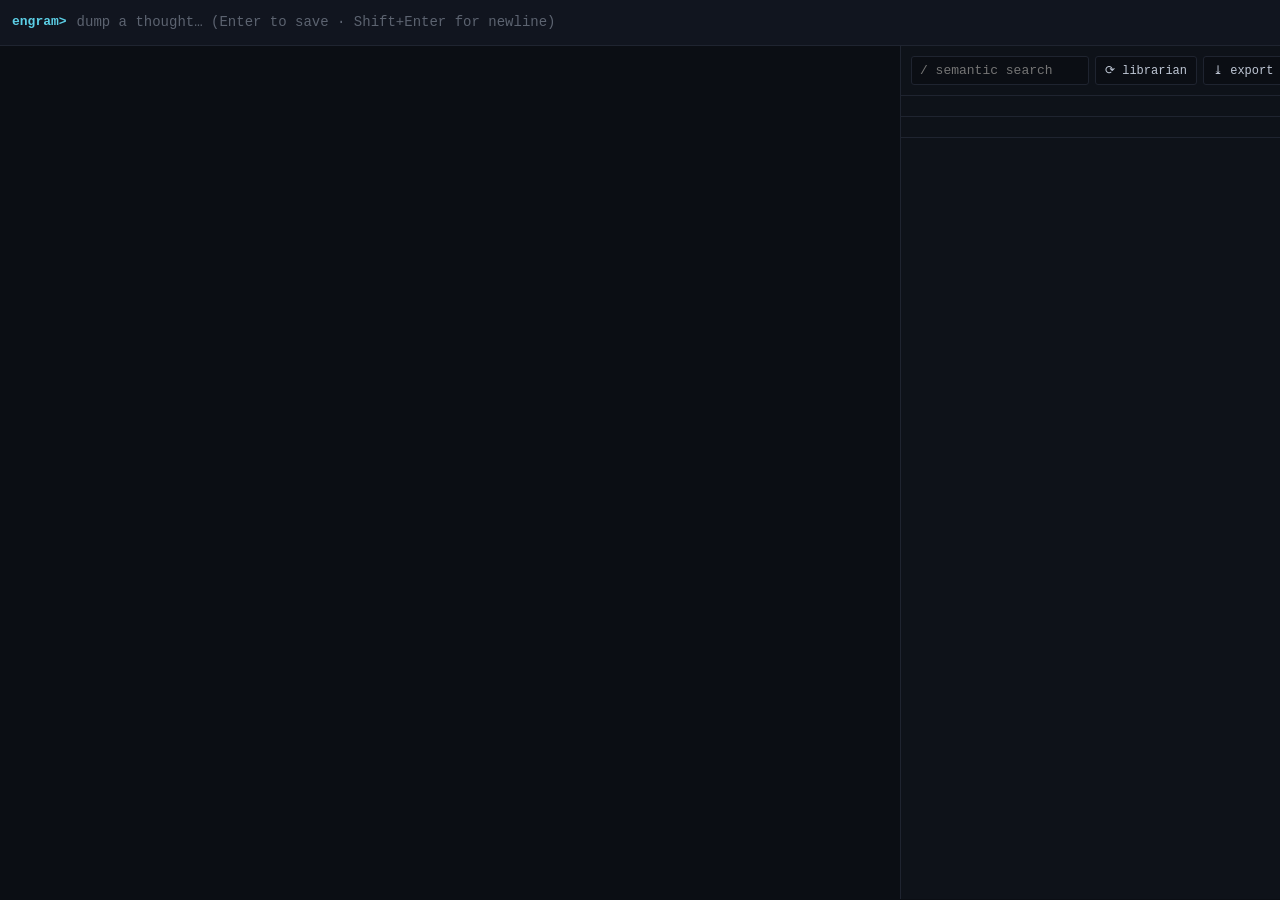
==== src/web/index.html @ fc8d0482 "Testing librarian" ====
<!DOCTYPE html>
<html lang="en">
<head>
  <meta charset="UTF-8" />
  <meta name="viewport" content="width=device-width, initial-scale=1.0" />
  <title>engram</title>
  <link rel="stylesheet" href="styles.css" />
</head>
<body>
  <!-- Capture bar: terminal prompt -->
  <div id="capturebar">
    <span class="prompt">engram&gt;</span>
    <textarea id="capture" rows="1" autocomplete="off" spellcheck="false"
      placeholder="dump a thought… (Enter to save · Shift+Enter for newline)"></textarea>
    <span id="backend" class="backend"></span>
  </div>

  <div id="main">
    <!-- Graph -->
    <div id="graphpane">
      <div id="graph"></div>
      <div id="legend"></div>
      <div id="statusline"></div>
    </div>

    <!-- Sidebar -->
    <div id="sidebar">
      <div id="toolbar">
        <input id="search" type="text" placeholder="/ semantic search" autocomplete="off" spellcheck="false" />
        <button id="btn-librarian" title="Ask Claude to name clusters & suggest links">⟳ librarian</button>
        <button id="btn-export" title="Export all notes to a zip">⤓ export</button>
      </div>

      <div id="searchresults" class="panel hidden"></div>

      <div id="reader" class="panel hidden">
        <div class="reader-head">
          <span id="reader-title"></span>
          <span class="reader-actions">
            <button id="btn-save" title="Save edits">save</button>
            <button id="btn-delete" title="Delete note">del</button>
            <button id="btn-close" title="Close">✕</button>
          </span>
        </div>
        <div id="reader-meta"></div>
        <textarea id="reader-body" spellcheck="false"></textarea>
      </div>

      <div id="suggestions" class="panel"></div>
      <div id="clusters" class="panel"></div>
    </div>
  </div>

  <div id="toast"></div>

  <script src="vendor/force-graph.min.js"></script>
  <script src="app.js"></script>
</body>
</html>
---- src/web/styles.css ----
:root {
  --bg: #0B0E14;
  --bg2: #11151F;
  --panel: #0E1219;
  --line: #1F2430;
  --fg: #BFC7D5;
  --dim: #5C6370;
  --accent: #5CCFE6;
  --accent2: #BAE67E;
  --danger: #FF6666;
  --mono: "Cascadia Mono", "JetBrains Mono", Consolas, "Courier New", monospace;
}

* { box-sizing: border-box; }

html, body {
  margin: 0; height: 100%; width: 100%;
  background: var(--bg); color: var(--fg);
  font-family: var(--mono); font-size: 13px;
  overflow: hidden; user-select: none;
}

/* ---- capture bar ---- */
#capturebar {
  display: flex; align-items: flex-start; gap: 8px;
  padding: 10px 12px; background: var(--bg2);
  border-bottom: 1px solid var(--line);
}
#capturebar .prompt { color: var(--accent); padding-top: 4px; white-space: nowrap; font-weight: bold; }
#capture {
  flex: 1; resize: none; background: transparent; border: none; outline: none;
  color: var(--fg); font-family: var(--mono); font-size: 14px; line-height: 1.5;
  max-height: 160px; overflow-y: auto; user-select: text;
}
#capture::placeholder { color: var(--dim); }
.backend { color: var(--dim); font-size: 11px; padding-top: 4px; white-space: nowrap; }

/* ---- main layout ---- */
#main { display: flex; height: calc(100% - 47px); }
#graphpane { position: relative; flex: 1; min-width: 0; }
#graph { position: absolute; inset: 0; }

#legend {
  position: absolute; top: 10px; left: 10px; max-width: 260px;
  max-height: 40%; overflow-y: auto; pointer-events: auto;
}
#statusline {
  position: absolute; bottom: 8px; left: 12px; right: 12px;
  color: var(--dim); font-size: 11px; pointer-events: none;
}

/* ---- sidebar ---- */
#sidebar {
  width: 380px; flex-shrink: 0; background: var(--panel);
  border-left: 1px solid var(--line); display: flex; flex-direction: column;
  overflow-y: auto;
}
#toolbar { display: flex; gap: 6px; padding: 10px; border-bottom: 1px solid var(--line); }
#search {
  flex: 1; background: var(--bg); border: 1px solid var(--line); border-radius: 3px;
  color: var(--fg); font-family: var(--mono); font-size: 13px; padding: 6px 8px; outline: none;
  user-select: text;
}
#search:focus { border-color: var(--accent); }

button {
  background: var(--bg); color: var(--fg); border: 1px solid var(--line);
  border-radius: 3px; font-family: var(--mono); font-size: 12px; padding: 6px 9px;
  cursor: pointer; white-space: nowrap;
}
button:hover { border-color: var(--accent); color: var(--accent); }

.panel { padding: 10px 12px; border-bottom: 1px solid var(--line); }
.panel.hidden { display: none; }
.panel-title { color: var(--dim); font-size: 11px; text-transform: uppercase; letter-spacing: 1px; margin-bottom: 8px; }

/* ---- reader ---- */
.reader-head { display: flex; justify-content: space-between; align-items: center; margin-bottom: 6px; }
#reader-title { color: var(--accent2); font-weight: bold; overflow: hidden; text-overflow: ellipsis; white-space: nowrap; }
.reader-actions button { padding: 3px 7px; font-size: 11px; }
#btn-delete:hover { border-color: var(--danger); color: var(--danger); }
#reader-meta { color: var(--dim); font-size: 11px; margin-bottom: 8px; }
#reader-body {
  width: 100%; min-height: 220px; resize: vertical; background: var(--bg);
  border: 1px solid var(--line); border-radius: 3px; color: var(--fg);
  font-family: var(--mono); font-size: 13px; line-height: 1.6; padding: 8px; outline: none;
  user-select: text;
}
#reader-body:focus { border-color: var(--accent); }

/* ---- lists ---- */
.row {
  padding: 7px 8px; border: 1px solid var(--line); border-radius: 3px; margin-bottom: 6px;
  cursor: pointer; background: var(--bg);
}
.row:hover { border-color: var(--accent); }
.row .row-title { color: var(--fg); overflow: hidden; text-overflow: ellipsis; white-space: nowrap; }
.row .row-sub { color: var(--dim); font-size: 11px; margin-top: 3px; }
.row .score { color: var(--accent); float: right; font-size: 11px; }

.sug { background: var(--bg); border: 1px solid var(--line); border-radius: 3px; padding: 8px; margin-bottom: 6px; }
.sug .sug-kind { color: var(--accent2); font-size: 11px; text-transform: uppercase; }
.sug .sug-body { margin: 4px 0 7px; }
.sug .sug-actions { display: flex; gap: 6px; }
.sug .sug-actions button { padding: 3px 9px; font-size: 11px; }

.cluster-item { display: flex; align-items: center; gap: 8px; padding: 4px 0; cursor: pointer; }
.cluster-item:hover .cluster-name { color: var(--accent); }
.swatch { width: 11px; height: 11px; border-radius: 2px; flex-shrink: 0; }
.cluster-name { flex: 1; overflow: hidden; text-overflow: ellipsis; white-space: nowrap; }
.cluster-count { color: var(--dim); font-size: 11px; }

/* ---- toast ---- */
#toast {
  position: fixed; bottom: 16px; left: 50%; transform: translateX(-50%);
  background: var(--bg2); border: 1px solid var(--accent); color: var(--fg);
  padding: 8px 14px; border-radius: 4px; font-size: 12px; opacity: 0;
  transition: opacity .2s; pointer-events: none; max-width: 70%;
}
#toast.show { opacity: 1; }

.empty { color: var(--dim); font-size: 12px; font-style: italic; }
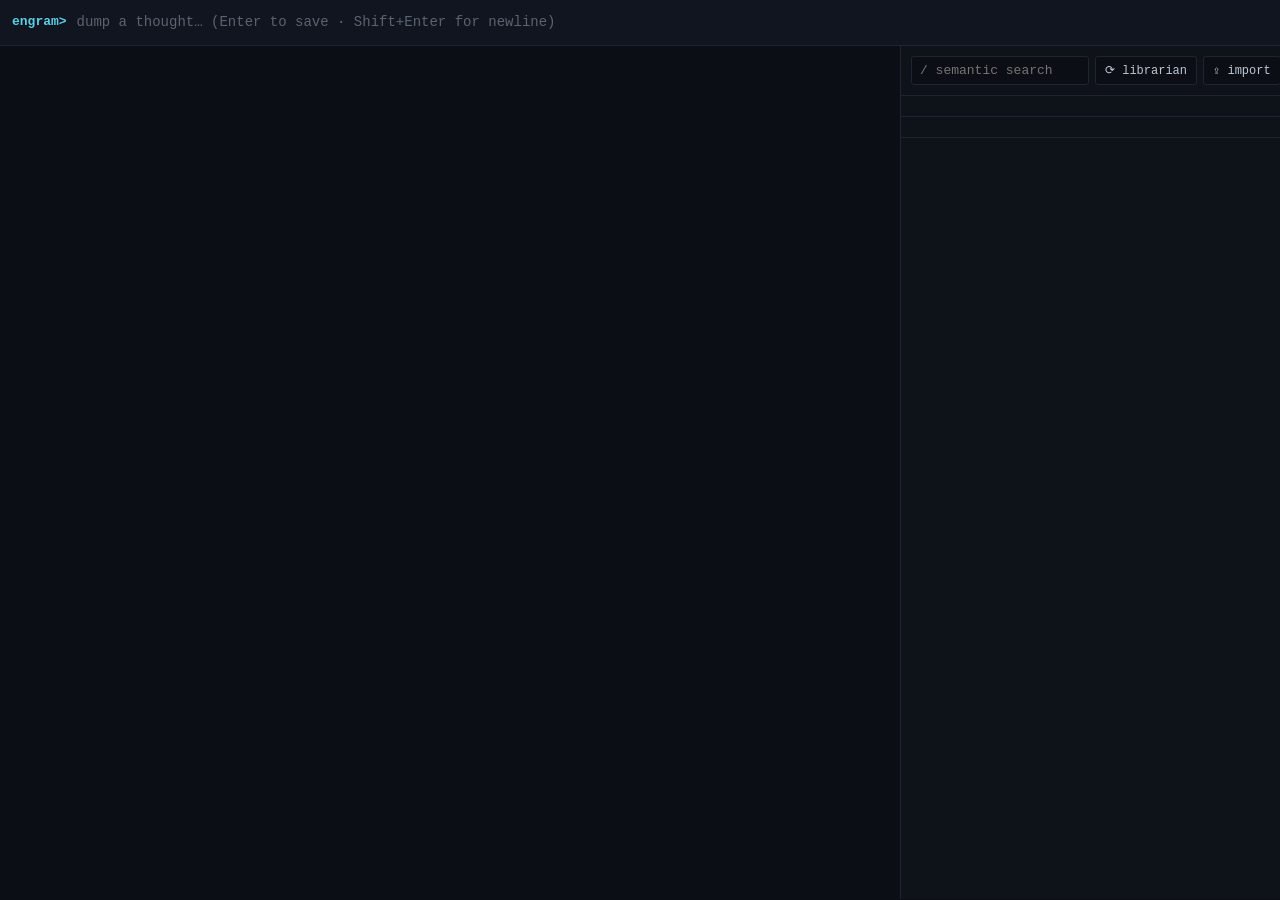
==== commit adea7745: "Importing logic v1" ====
--- a/src/web/index.html
+++ b/src/web/index.html
@@ -28,6 +28,7 @@
       <div id="toolbar">
         <input id="search" type="text" placeholder="/ semantic search" autocomplete="off" spellcheck="false" />
         <button id="btn-librarian" title="Ask Claude to name clusters & suggest links">⟳ librarian</button>
+        <button id="btn-import" title="Import files (md/txt/pdf) — auto-split into notes">⇪ import</button>
         <button id="btn-export" title="Export all notes to a zip">⤓ export</button>
       </div>
 
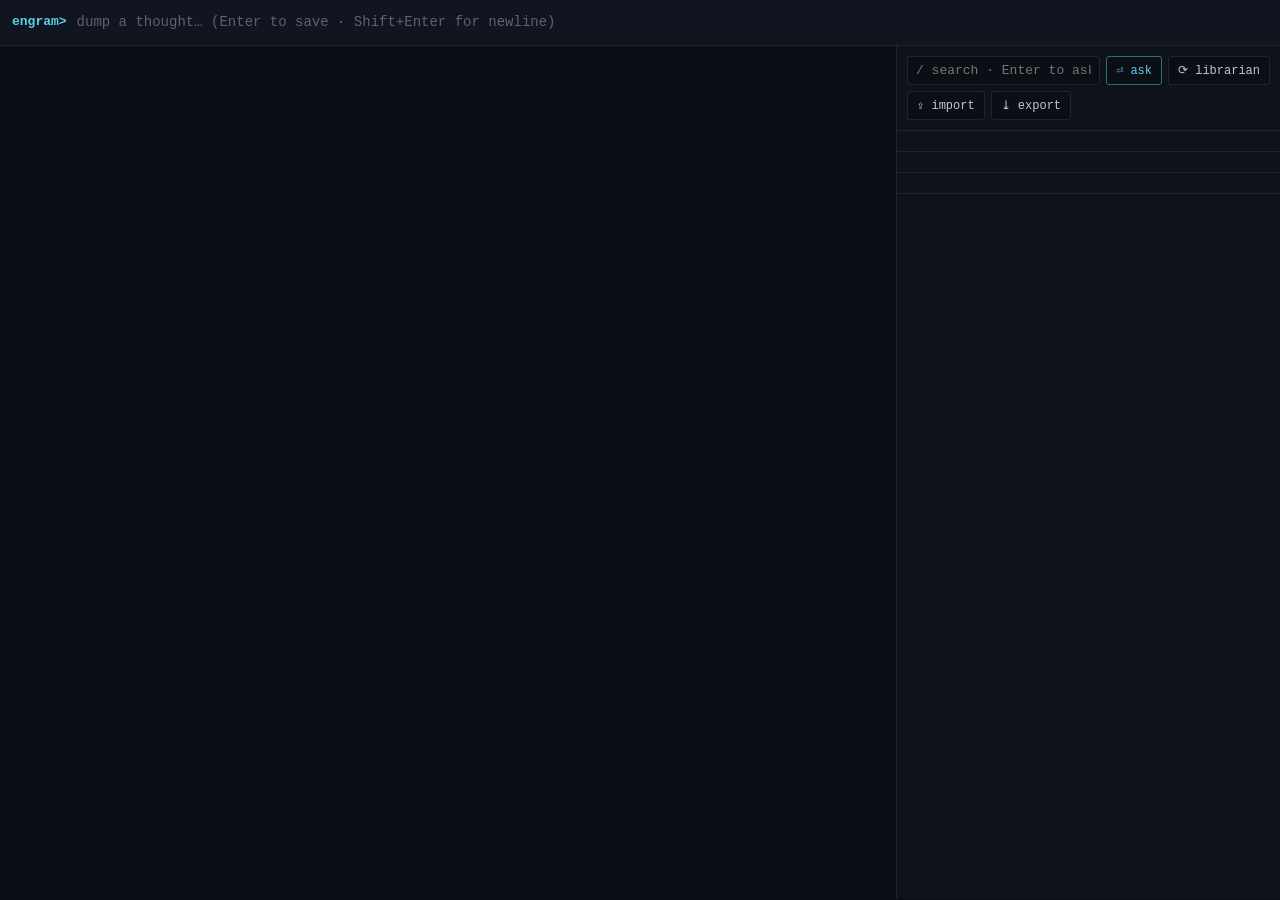
==== commit eb751eed: "TODOs, summaries, markdown" ====
--- a/src/web/index.html
+++ b/src/web/index.html
@@ -26,27 +26,33 @@
     <!-- Sidebar -->
     <div id="sidebar">
       <div id="toolbar">
-        <input id="search" type="text" placeholder="/ semantic search" autocomplete="off" spellcheck="false" />
+        <input id="search" type="text" placeholder="/ search · Enter to ask Claude" autocomplete="off" spellcheck="false" />
+        <button id="btn-ask" title="Ask Claude a question answered from your notes">⏎ ask</button>
         <button id="btn-librarian" title="Ask Claude to name clusters & suggest links">⟳ librarian</button>
         <button id="btn-import" title="Import files (md/txt/pdf) — auto-split into notes">⇪ import</button>
         <button id="btn-export" title="Export all notes to a zip">⤓ export</button>
       </div>
 
+      <div id="answer" class="panel hidden"></div>
+      <div id="clusterview" class="panel hidden"></div>
       <div id="searchresults" class="panel hidden"></div>
 
       <div id="reader" class="panel hidden">
         <div class="reader-head">
           <span id="reader-title"></span>
           <span class="reader-actions">
+            <button id="btn-edit" title="Edit raw markdown">edit</button>
             <button id="btn-save" title="Save edits">save</button>
             <button id="btn-delete" title="Delete note">del</button>
             <button id="btn-close" title="Close">✕</button>
           </span>
         </div>
         <div id="reader-meta"></div>
-        <textarea id="reader-body" spellcheck="false"></textarea>
+        <div id="reader-rendered" class="md"></div>
+        <textarea id="reader-body" class="hidden" spellcheck="false"></textarea>
       </div>
 
+      <div id="todos" class="panel"></div>
       <div id="suggestions" class="panel"></div>
       <div id="clusters" class="panel"></div>
     </div>
@@ -55,6 +61,7 @@
   <div id="toast"></div>
 
   <script src="vendor/force-graph.min.js"></script>
+  <script src="vendor/marked.min.js"></script>
   <script src="app.js"></script>
 </body>
 </html>
--- a/src/web/styles.css
+++ b/src/web/styles.css
@@ -28,12 +28,14 @@
 }
 #capturebar .prompt { color: var(--accent); padding-top: 4px; white-space: nowrap; font-weight: bold; }
 #capture {
-  flex: 1; resize: none; background: transparent; border: none; outline: none;
+  flex: 1 1 0; min-width: 0; resize: none; background: transparent; border: none; outline: none;
   color: var(--fg); font-family: var(--mono); font-size: 14px; line-height: 1.5;
   max-height: 160px; overflow-y: auto; user-select: text;
 }
 #capture::placeholder { color: var(--dim); }
-.backend { color: var(--dim); font-size: 11px; padding-top: 4px; white-space: nowrap; }
+.backend { color: var(--dim); font-size: 11px; padding-top: 4px; white-space: nowrap; flex-shrink: 0; }
+/* on narrow windows, drop the backend label rather than clip the capture bar */
+@media (max-width: 720px) { .backend { display: none; } }
 
 /* ---- main layout ---- */
 #main { display: flex; height: calc(100% - 47px); }
@@ -51,13 +53,14 @@
 
 /* ---- sidebar ---- */
 #sidebar {
-  width: 380px; flex-shrink: 0; background: var(--panel);
+  /* fluid width: scales with the window but stays usable on odd aspect ratios */
+  width: clamp(280px, 30vw, 420px); flex-shrink: 0; background: var(--panel);
   border-left: 1px solid var(--line); display: flex; flex-direction: column;
-  overflow-y: auto;
+  overflow-y: auto; overflow-x: hidden;
 }
-#toolbar { display: flex; gap: 6px; padding: 10px; border-bottom: 1px solid var(--line); }
+#toolbar { display: flex; flex-wrap: wrap; gap: 6px; padding: 10px; border-bottom: 1px solid var(--line); }
 #search {
-  flex: 1; background: var(--bg); border: 1px solid var(--line); border-radius: 3px;
+  flex: 1 1 120px; min-width: 0; background: var(--bg); border: 1px solid var(--line); border-radius: 3px;
   color: var(--fg); font-family: var(--mono); font-size: 13px; padding: 6px 8px; outline: none;
   user-select: text;
 }
@@ -69,6 +72,8 @@
   cursor: pointer; white-space: nowrap;
 }
 button:hover { border-color: var(--accent); color: var(--accent); }
+#btn-ask { border-color: #2a6f7d; color: var(--accent); }
+#btn-ask:hover { background: #11242a; }
 
 .panel { padding: 10px 12px; border-bottom: 1px solid var(--line); }
 .panel.hidden { display: none; }
@@ -88,6 +93,28 @@
 }
 #reader-body:focus { border-color: var(--accent); }
 
+/* rendered markdown view */
+.md {
+  background: var(--bg); border: 1px solid var(--line); border-radius: 3px;
+  padding: 10px 12px; min-height: 120px; max-height: 50vh; overflow-y: auto;
+  color: var(--fg); line-height: 1.6; font-size: 13px; user-select: text;
+}
+.md.hidden { display: none; }
+.md h1, .md h2, .md h3, .md h4 { color: var(--accent2); margin: 0.6em 0 0.3em; line-height: 1.3; }
+.md h1 { font-size: 1.4em; } .md h2 { font-size: 1.25em; } .md h3 { font-size: 1.1em; }
+.md p { margin: 0.5em 0; }
+.md ul, .md ol { padding-left: 1.4em; margin: 0.4em 0; }
+.md li { margin: 0.15em 0; }
+.md code { background: #11151F; padding: 1px 5px; border-radius: 3px; color: var(--accent); font-size: 0.95em; }
+.md pre { background: #11151F; padding: 8px 10px; border-radius: 4px; overflow-x: auto; }
+.md pre code { background: none; padding: 0; color: var(--fg); }
+.md a { color: var(--accent); }
+.md blockquote { border-left: 2px solid var(--line); margin: 0.5em 0; padding-left: 10px; color: var(--dim); }
+.md hr { border: none; border-top: 1px solid var(--line); margin: 0.8em 0; }
+.md table { border-collapse: collapse; margin: 0.5em 0; }
+.md th, .md td { border: 1px solid var(--line); padding: 4px 8px; }
+.md input[type="checkbox"] { accent-color: var(--accent); }
+
 /* ---- lists ---- */
 .row {
   padding: 7px 8px; border: 1px solid var(--line); border-radius: 3px; margin-bottom: 6px;
@@ -103,6 +130,25 @@
 .sug .sug-body { margin: 4px 0 7px; }
 .sug .sug-actions { display: flex; gap: 6px; }
 .sug .sug-actions button { padding: 3px 9px; font-size: 11px; }
+
+.mini-link { float: right; color: var(--accent); font-size: 11px; cursor: pointer; font-weight: normal; text-transform: none; letter-spacing: 0; }
+.mini-link:hover { text-decoration: underline; }
+
+/* ---- todos ---- */
+.todo-group { display: flex; align-items: center; gap: 7px; color: var(--dim); font-size: 11px; text-transform: uppercase; letter-spacing: 1px; margin: 10px 0 5px; }
+.todo { display: flex; align-items: flex-start; gap: 8px; padding: 4px 2px; cursor: default; }
+.todo input[type="checkbox"] { margin-top: 2px; accent-color: var(--accent); cursor: pointer; flex-shrink: 0; }
+.todo-text { flex: 1; line-height: 1.45; user-select: text; }
+.todo.done .todo-text { color: var(--dim); text-decoration: line-through; }
+.todo-src { color: var(--dim); cursor: pointer; flex-shrink: 0; }
+.todo-src:hover { color: var(--accent); }
+
+/* ---- cluster detail ---- */
+.cv-head { display: flex; align-items: center; gap: 8px; margin-bottom: 8px; }
+.cv-name { color: var(--accent2); font-weight: bold; flex: 1; }
+.cv-summary { color: var(--fg); line-height: 1.6; margin-bottom: 10px; user-select: text; }
+.cv-notes-title { color: var(--dim); font-size: 11px; text-transform: uppercase; letter-spacing: 1px; margin-bottom: 6px; }
+.cv-note { padding: 5px 8px; }
 
 .cluster-item { display: flex; align-items: center; gap: 8px; padding: 4px 0; cursor: pointer; }
 .cluster-item:hover .cluster-name { color: var(--accent); }
@@ -120,3 +166,18 @@
 #toast.show { opacity: 1; }
 
 .empty { color: var(--dim); font-size: 12px; font-style: italic; }
+
+/* ---- ask / RAG answer ---- */
+#answer { background: #0C111A; }
+.thinking { color: var(--accent); font-size: 12px; }
+.thinking::after { content: "▋"; animation: blink 1s steps(2) infinite; }
+@keyframes blink { 50% { opacity: 0; } }
+.ask-q { color: var(--accent2); margin-bottom: 8px; }
+.ask-q::before { content: "? "; color: var(--dim); }
+.ask-a { color: var(--fg); line-height: 1.6; white-space: pre-wrap; user-select: text; }
+.cite { color: var(--accent); cursor: pointer; text-decoration: none; }
+.cite:hover { text-decoration: underline; }
+.ask-src-title { color: var(--dim); font-size: 11px; text-transform: uppercase; letter-spacing: 1px; margin: 10px 0 6px; }
+.ask-src { display: flex; align-items: center; gap: 8px; padding: 4px 0; cursor: pointer; }
+.ask-src:hover .ask-src-name { color: var(--accent); }
+.ask-src-name { flex: 1; overflow: hidden; text-overflow: ellipsis; white-space: nowrap; }
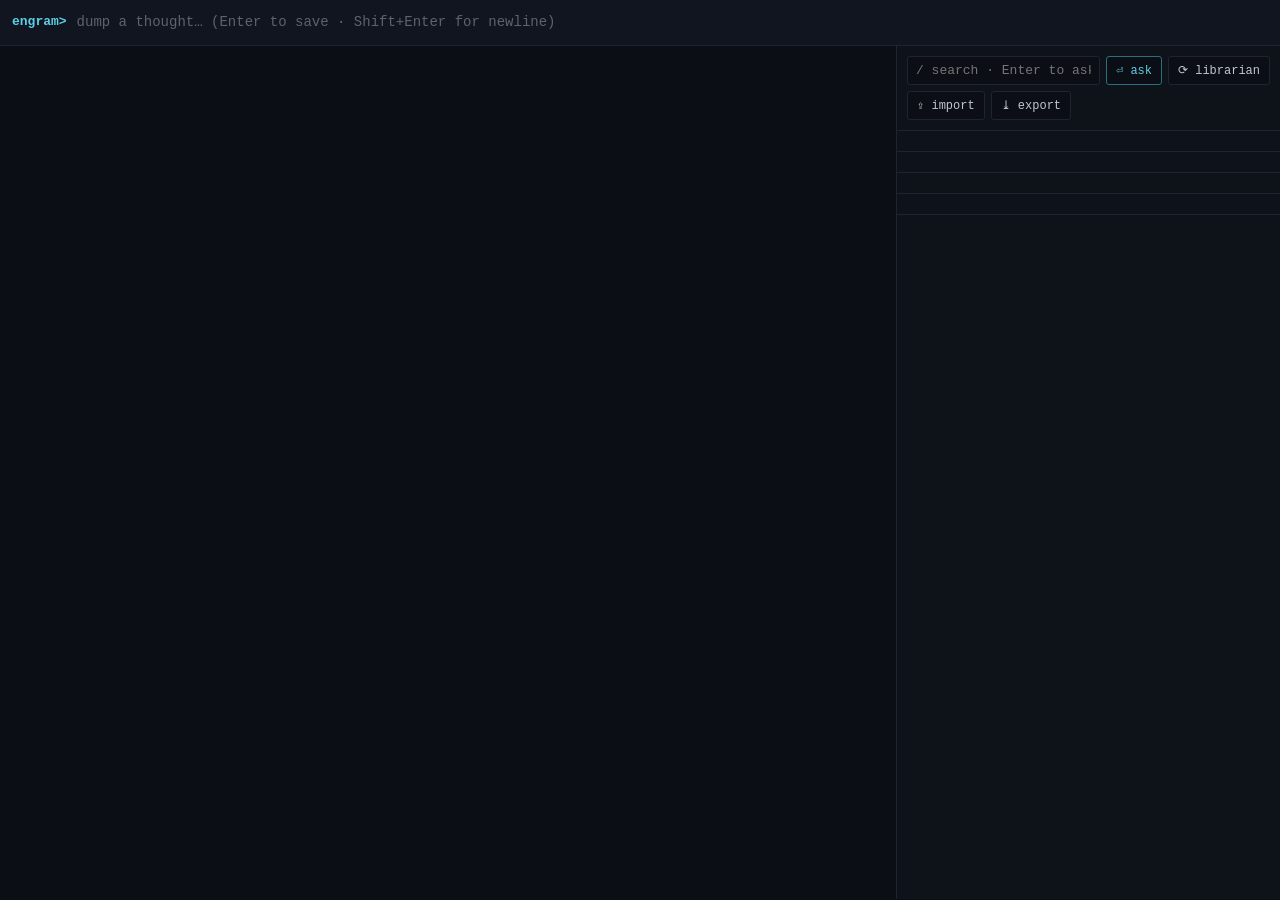
==== commit 0c87f30c: "flashcards UX power user tags encryption and sync" ====
--- a/src/web/index.html
+++ b/src/web/index.html
@@ -20,6 +20,7 @@
     <div id="graphpane">
       <div id="graph"></div>
       <div id="legend"></div>
+      <div id="filterbar" class="hidden"></div>
       <div id="statusline"></div>
     </div>
 
@@ -52,6 +53,7 @@
         <textarea id="reader-body" class="hidden" spellcheck="false"></textarea>
       </div>
 
+      <div id="review" class="panel"></div>
       <div id="todos" class="panel"></div>
       <div id="suggestions" class="panel"></div>
       <div id="clusters" class="panel"></div>
@@ -60,6 +62,24 @@
 
   <div id="toast"></div>
 
+  <!-- Command palette (Ctrl+K) -->
+  <div id="palette" class="overlay hidden">
+    <div class="palette-box">
+      <input id="palette-input" type="text" autocomplete="off" spellcheck="false"
+        placeholder="jump to a note or run a command…" />
+      <div id="palette-list"></div>
+    </div>
+  </div>
+
+  <!-- Quiz overlay -->
+  <div id="quiz" class="overlay hidden">
+    <div class="quiz-box">
+      <div id="quiz-head"></div>
+      <div id="quiz-card"></div>
+      <div id="quiz-actions"></div>
+    </div>
+  </div>
+
   <script src="vendor/force-graph.min.js"></script>
   <script src="vendor/marked.min.js"></script>
   <script src="app.js"></script>
--- a/src/web/styles.css
+++ b/src/web/styles.css
@@ -150,6 +150,14 @@
 .cv-notes-title { color: var(--dim); font-size: 11px; text-transform: uppercase; letter-spacing: 1px; margin-bottom: 6px; }
 .cv-note { padding: 5px 8px; }
 
+/* ---- resurface (spaced repetition) ---- */
+.rev { border: 1px solid var(--line); border-radius: 3px; padding: 8px; margin-bottom: 6px; background: var(--bg); }
+.rev-title { color: var(--fg); cursor: pointer; overflow: hidden; text-overflow: ellipsis; white-space: nowrap; }
+.rev-title:hover { color: var(--accent); }
+.rev-actions { display: flex; gap: 6px; margin-top: 7px; }
+.rev-actions button { padding: 3px 10px; font-size: 11px; }
+.rev-actions button[data-g="good"]:hover { border-color: var(--accent2); color: var(--accent2); }
+
 .cluster-item { display: flex; align-items: center; gap: 8px; padding: 4px 0; cursor: pointer; }
 .cluster-item:hover .cluster-name { color: var(--accent); }
 .swatch { width: 11px; height: 11px; border-radius: 2px; flex-shrink: 0; }
@@ -166,6 +174,53 @@
 #toast.show { opacity: 1; }
 
 .empty { color: var(--dim); font-size: 12px; font-style: italic; }
+
+/* ---- filter bar ---- */
+#filterbar {
+  position: absolute; top: 10px; right: 12px; background: var(--bg2);
+  border: 1px solid var(--accent); border-radius: 4px; padding: 5px 10px;
+  font-size: 11px; color: var(--fg); display: flex; gap: 8px; align-items: center;
+}
+#filterbar.hidden { display: none; }
+
+/* ---- overlays (palette + quiz) ---- */
+.overlay {
+  position: fixed; inset: 0; background: rgba(5,7,11,0.6); backdrop-filter: blur(2px);
+  display: flex; justify-content: center; align-items: flex-start; z-index: 50;
+}
+.overlay.hidden { display: none; }
+
+.palette-box {
+  margin-top: 12vh; width: min(620px, 86vw); background: var(--bg2);
+  border: 1px solid var(--accent); border-radius: 6px; overflow: hidden;
+  box-shadow: 0 18px 50px rgba(0,0,0,0.55);
+}
+#palette-input {
+  width: 100%; background: transparent; border: none; outline: none; color: var(--fg);
+  font-family: var(--mono); font-size: 15px; padding: 13px 15px;
+  border-bottom: 1px solid var(--line); user-select: text;
+}
+#palette-list { max-height: 50vh; overflow-y: auto; }
+.pal-item { display: flex; align-items: center; gap: 9px; padding: 8px 14px; cursor: pointer; }
+.pal-item.sel, .pal-item:hover { background: #182030; }
+.pal-dot { width: 9px; height: 9px; border-radius: 50%; flex-shrink: 0; }
+.pal-label { flex: 1; overflow: hidden; text-overflow: ellipsis; white-space: nowrap; }
+.pal-hint { color: var(--dim); font-size: 10px; text-transform: uppercase; letter-spacing: 1px; }
+
+/* ---- quiz ---- */
+.quiz-box {
+  margin-top: 10vh; width: min(620px, 88vw); background: var(--bg2);
+  border: 1px solid var(--line); border-radius: 6px; padding: 18px 20px;
+  box-shadow: 0 18px 50px rgba(0,0,0,0.55);
+}
+#quiz-head { color: var(--dim); font-size: 11px; text-transform: uppercase; letter-spacing: 1px; margin-bottom: 14px; }
+#quiz-card { min-height: 120px; user-select: text; }
+.quiz-q { color: var(--accent2); font-size: 16px; line-height: 1.5; }
+.quiz-a { color: var(--fg); font-size: 14px; line-height: 1.6; margin-top: 14px; padding-top: 14px; border-top: 1px solid var(--line); }
+.quiz-pick { display: flex; align-items: center; gap: 9px; padding: 8px; border: 1px solid var(--line); border-radius: 4px; margin-bottom: 6px; cursor: pointer; }
+.quiz-pick:hover { border-color: var(--accent); }
+#quiz-actions { display: flex; gap: 8px; margin-top: 18px; }
+#quiz-actions button { padding: 7px 16px; }
 
 /* ---- ask / RAG answer ---- */
 #answer { background: #0C111A; }
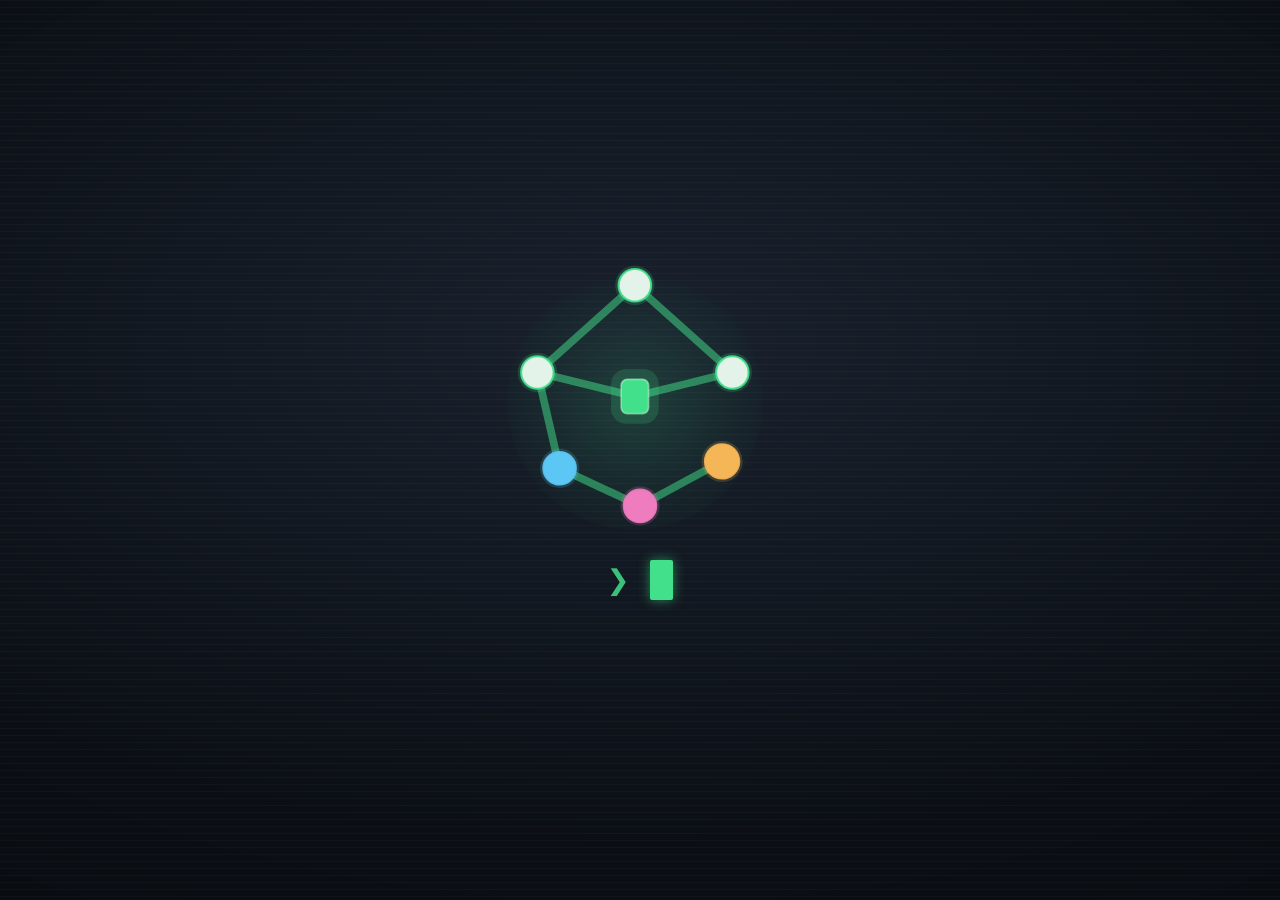
==== commit 2f6a8c93: "branding and graph behaviour" ====
--- a/src/web/index.html
+++ b/src/web/index.html
@@ -7,6 +7,9 @@
   <link rel="stylesheet" href="styles.css" />
 </head>
 <body>
+  <!-- Animated brand splash; loads over the app and lifts when ready -->
+  <iframe id="splash-frame" src="splash.html" title="loading engram"></iframe>
+
   <!-- Capture bar: terminal prompt -->
   <div id="capturebar">
     <span class="prompt">engram&gt;</span>
@@ -21,6 +24,7 @@
       <div id="graph"></div>
       <div id="legend"></div>
       <div id="filterbar" class="hidden"></div>
+      <button id="btn-reset-view" title="Reset / fit the graph in view (or press F)">⊹ fit view</button>
       <div id="statusline"></div>
     </div>
 
--- a/src/web/styles.css
+++ b/src/web/styles.css
@@ -1,13 +1,14 @@
 :root {
-  --bg: #0B0E14;
-  --bg2: #11151F;
-  --panel: #0E1219;
-  --line: #1F2430;
-  --fg: #BFC7D5;
-  --dim: #5C6370;
-  --accent: #5CCFE6;
-  --accent2: #BAE67E;
-  --danger: #FF6666;
+  /* engram brand palette */
+  --bg: #0B0F15;
+  --bg2: #121822;
+  --panel: #0E141C;
+  --line: #19212D;
+  --fg: #C7D0DC;
+  --dim: #5C6675;
+  --accent: #43E08B;       /* brand green */
+  --accent2: #5CC7F5;      /* brand cyan */
+  --danger: #F07CC0;       /* brand magenta (destructive accents) */
   --mono: "Cascadia Mono", "JetBrains Mono", Consolas, "Courier New", monospace;
 }
 
@@ -72,8 +73,8 @@
   cursor: pointer; white-space: nowrap;
 }
 button:hover { border-color: var(--accent); color: var(--accent); }
-#btn-ask { border-color: #2a6f7d; color: var(--accent); }
-#btn-ask:hover { background: #11242a; }
+#btn-ask { border-color: #2E7D55; color: var(--accent); }
+#btn-ask:hover { background: #102A1E; }
 
 .panel { padding: 10px 12px; border-bottom: 1px solid var(--line); }
 .panel.hidden { display: none; }
@@ -105,8 +106,8 @@
 .md p { margin: 0.5em 0; }
 .md ul, .md ol { padding-left: 1.4em; margin: 0.4em 0; }
 .md li { margin: 0.15em 0; }
-.md code { background: #11151F; padding: 1px 5px; border-radius: 3px; color: var(--accent); font-size: 0.95em; }
-.md pre { background: #11151F; padding: 8px 10px; border-radius: 4px; overflow-x: auto; }
+.md code { background: #19212D; padding: 1px 5px; border-radius: 3px; color: var(--accent); font-size: 0.95em; }
+.md pre { background: #19212D; padding: 8px 10px; border-radius: 4px; overflow-x: auto; }
 .md pre code { background: none; padding: 0; color: var(--fg); }
 .md a { color: var(--accent); }
 .md blockquote { border-left: 2px solid var(--line); margin: 0.5em 0; padding-left: 10px; color: var(--dim); }
@@ -175,6 +176,20 @@
 
 .empty { color: var(--dim); font-size: 12px; font-style: italic; }
 
+/* ---- splash overlay ---- */
+#splash-frame {
+  position: fixed; inset: 0; width: 100%; height: 100%; border: 0;
+  z-index: 1000; background: var(--bg); transition: opacity 0.45s ease;
+}
+#splash-frame.gone { opacity: 0; pointer-events: none; }
+
+/* ---- reset view button ---- */
+#btn-reset-view {
+  position: absolute; bottom: 28px; right: 12px; font-size: 11px;
+  background: var(--bg2); border-color: var(--line); opacity: 0.85;
+}
+#btn-reset-view:hover { opacity: 1; }
+
 /* ---- filter bar ---- */
 #filterbar {
   position: absolute; top: 10px; right: 12px; background: var(--bg2);
@@ -202,7 +217,7 @@
 }
 #palette-list { max-height: 50vh; overflow-y: auto; }
 .pal-item { display: flex; align-items: center; gap: 9px; padding: 8px 14px; cursor: pointer; }
-.pal-item.sel, .pal-item:hover { background: #182030; }
+.pal-item.sel, .pal-item:hover { background: #1A2330; }
 .pal-dot { width: 9px; height: 9px; border-radius: 50%; flex-shrink: 0; }
 .pal-label { flex: 1; overflow: hidden; text-overflow: ellipsis; white-space: nowrap; }
 .pal-hint { color: var(--dim); font-size: 10px; text-transform: uppercase; letter-spacing: 1px; }
@@ -223,7 +238,7 @@
 #quiz-actions button { padding: 7px 16px; }
 
 /* ---- ask / RAG answer ---- */
-#answer { background: #0C111A; }
+#answer { background: #0C1118; }
 .thinking { color: var(--accent); font-size: 12px; }
 .thinking::after { content: "▋"; animation: blink 1s steps(2) infinite; }
 @keyframes blink { 50% { opacity: 0; } }
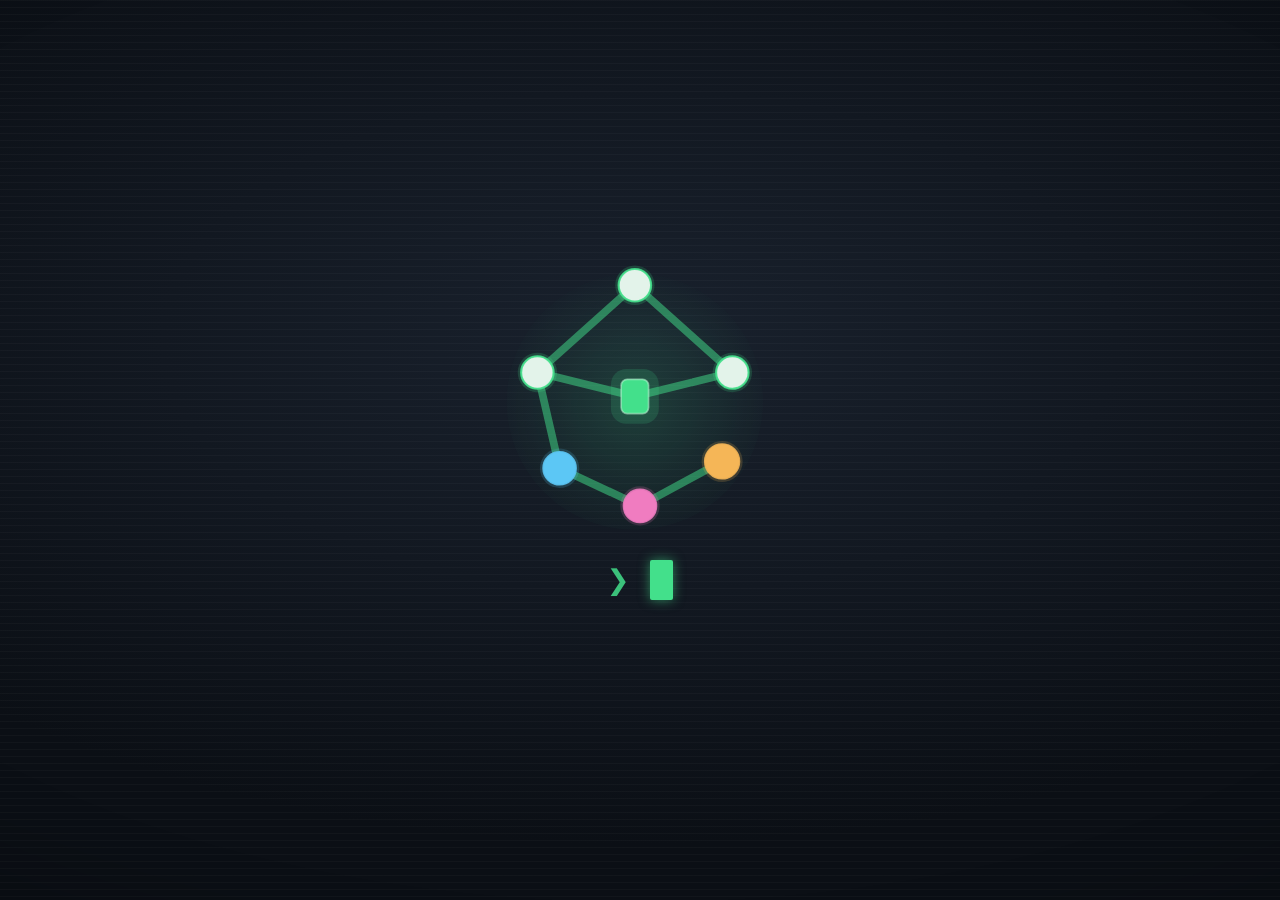
==== commit 13753284: "Fix cluster-name wipe, harden export/launch/markdown - Persist librarian cluster names+summaries acr" ====
--- a/src/web/index.html
+++ b/src/web/index.html
@@ -3,6 +3,10 @@
 <head>
   <meta charset="UTF-8" />
   <meta name="viewport" content="width=device-width, initial-scale=1.0" />
+  <!-- Lock the page down: only same-origin scripts run (no inline/eval), so
+       even if unsanitized content slipped through it couldn't execute JS.
+       Inline styles are allowed for dynamic cluster-colour swatches only. -->
+  <meta http-equiv="Content-Security-Policy" content="default-src 'none'; script-src 'self'; style-src 'self' 'unsafe-inline'; img-src 'self' data:; font-src 'self'; frame-src 'self'; connect-src 'self'; base-uri 'none'; object-src 'none'; form-action 'none'" />
   <title>engram</title>
   <link rel="stylesheet" href="styles.css" />
 </head>
@@ -86,6 +90,7 @@
 
   <script src="vendor/force-graph.min.js"></script>
   <script src="vendor/marked.min.js"></script>
+  <script src="vendor/purify.min.js"></script>
   <script src="app.js"></script>
 </body>
 </html>
